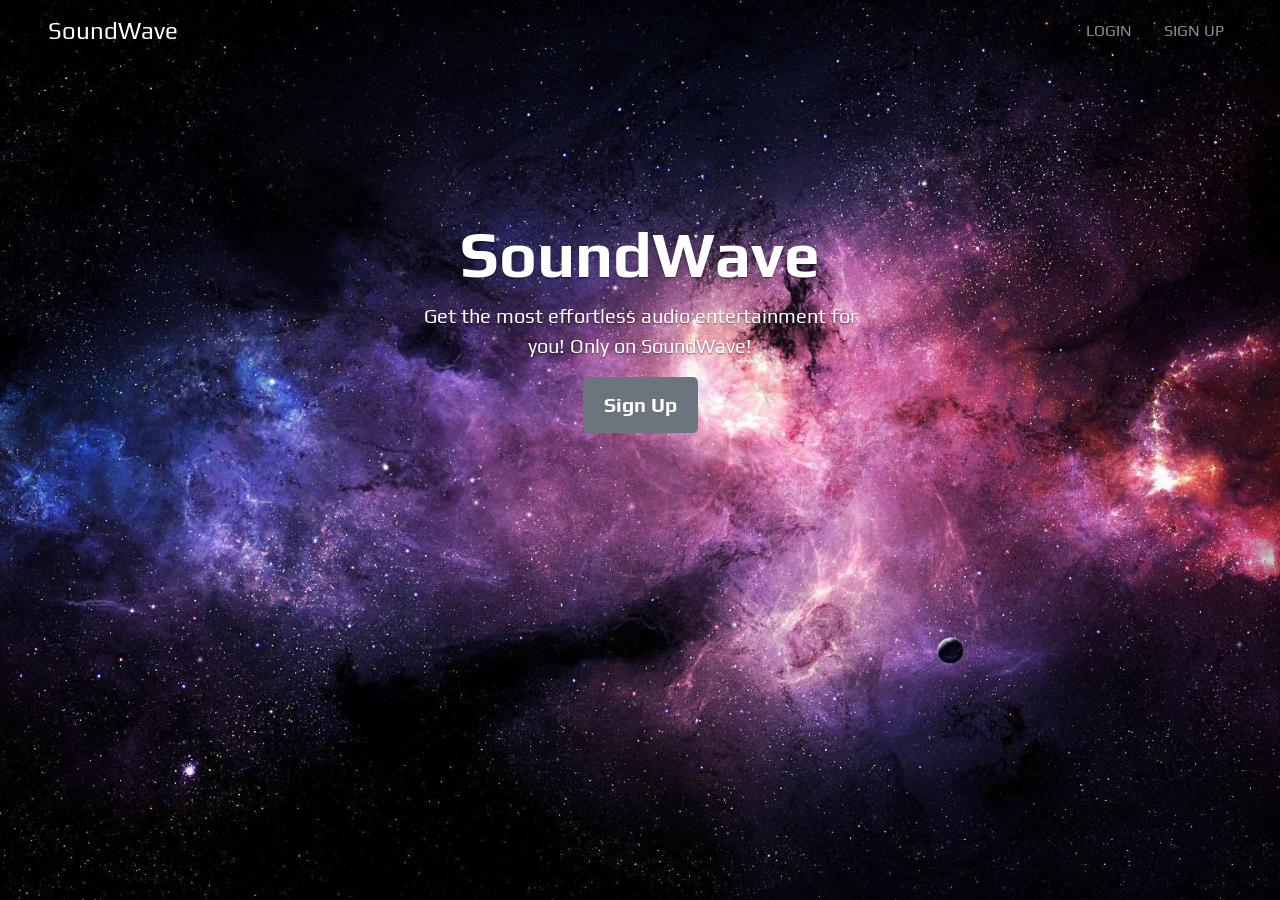
==== index.html @ da81501f "test1" ====
<!DOCTYPE html>
<html lang="en" dir="ltr">

<head>
  <meta charset="utf-8" />
  <title>SoundWave</title>
  <link href="css/bootstrap.min.css" rel="stylesheet" />
  <link rel="stylesheet" href="css/styles.css" />
  <link href="https://fonts.googleapis.com/css2?family=Dosis&family=Play&display=swap" rel="stylesheet">
  <link href="css/toastr.min.css" rel="stylesheet" />
</head>

<body class="text-center">
  <div class="container-fluid">
    <nav class="navbar navbar-expand-md fixed-top navbar-dark bg-transparent">
      <a class="navbar-brand ms-5" href="index.html" style="font-size: 1.5rem;">SoundWave</a>
      <button class="navbar-toggler" type="button" data-bs-toggle="collapse" data-bs-target="#toggleMobileMenu"
        aria-controls="toggleMobileMenu" aria-expanded="false" aria-label="Toggle navigation">
        <span class="navbar-toggler-icon"></span>
      </button>

      <div class="collapse navbar-collapse" id="toggleMobileMenu">
        <ul class="navbar-nav ms-auto me-5">
          <li>
            <a class="nav-link me-3" href="#" data-bs-toggle="modal" data-bs-target="#LoginModal">LOGIN</a>
          </li>
          <li>
            <a class="nav-link" href="#" data-bs-toggle="modal" data-bs-target="#SignUpModal">SIGN UP</a>
          </li>
        </ul>
      </div>
    </nav>

    <div class="cover-container d-flex h-100 p-3 mx-auto flex-column">
      <main role="main" class="inner cover">
        <h1 class="cover-heading text-center" style="font-size: 4rem; font-weight: 700;">SoundWave</h1>
        <p class="lead text-center">
          Get the most effortless audio entertainment for you! Only on
          SoundWave!
        </p>
        <button type="button" class="btn btn-lg btn-secondary" data-bs-toggle="modal" data-bs-target="#SignUpModal">
          Sign Up
        </button>
      </main>
    </div>
  </div>
</body>

<script src="javaScript/jquery-3.6.0.min.js"></script>
<script src="javaScript\bootstrap.bundle.min.js"></script>
<script src="javaScript\jquery.validate.min.js"></script>
<script src="javaScript/toastr.min.js"></script>
<script src="javaScript/UserService.js"></script>

<!-- Modal SignUp -->

<div class="modal fade" id="SignUpModal" tabindex="-1" aria-labelledby="exampleModalLabel" aria-hidden="true">
  <div class="modal-dialog">
    <div class="modal-content">
      <form class="mx-1 mx-md-4" method="post" id="registerForm">
        <div class="modal-header ms-2">
          <h5 class="modal-title w-100" id="exampleModalLabel" style="color:#DDDBF1">Sign up</h5>
        </div>
        <div class="modal-body">

          <div class="d-flex flex-row align-items-center mb-4">
            <i class="fas fa-user fa-lg me-3 fa-fw"></i>
            <div class="form-outline flex-fill mb-0">
              <input name="name" type="text" id="registerName" class="form-control" required />
              <label class="form-label" for="form3Example1c" style="color:#DDDBF1">Your Name</label>
            </div>
          </div>

          <div class="d-flex flex-row align-items-center mb-4">
            <i class="fas fa-envelope fa-lg me-3 fa-fw"></i>
            <div class="form-outline flex-fill mb-0">
              <input name="surname" type="text" id="registerSurname" class="form-control" required />
              <label class="form-label" for="form3Example3c" style="color:#DDDBF1">Your Surname</label>
            </div>
          </div>

          <div class="d-flex flex-row align-items-center mb-4">
            <i class="fas fa-envelope fa-lg me-3 fa-fw"></i>
            <div class="form-outline flex-fill mb-0">
              <input type="text" id="registerEmail" class="form-control" required />
              <label class="form-label" for="form3Example3c" style="color:#DDDBF1">Your Email</label>
            </div>
          </div>

          <div class="d-flex flex-row align-items-center mb-4">
            <i class="fas fa-envelope fa-lg me-3 fa-fw"></i>
            <div class="form-outline flex-fill mb-0">
              <input name="username" type="text" id="registerUsername" class="form-control" required />
              <label class="form-label" for="form3Example3c" style="color:#DDDBF1">Username</label>
            </div>
          </div>

          <div class="d-flex flex-row align-items-center mb-4">
            <i class="fas fa-lock fa-lg me-3 fa-fw"></i>
            <div class="form-outline flex-fill mb-0">
              <input name="password " type="password" id="registerPassword" class="form-control" required />
              <label class="form-label" for="form3Example4c" style="color:#DDDBF1">Password</label>
            </div>
          </div>

          <div class="form-group" style="color:#DDDBF1; padding: 20px;">
            <label>Date of Birth</label>
            <input name="dob" type="date" id="registerDateOfBirth" class="form-control" placeholder="Date of Birth"
              required>
          </div>

          <div class="modal-footer">
            <button type="button" class="btn btn-secondary" data-bs-dismiss="modal">
              Close
            </button>
            <button id="register" type="submit" class="btn btn-primary">Register</button>
          </div>
        </div>
      </form>
    </div>
  </div>
</div>

<!-- Modal Login -->

<div class="modal fade" id="LoginModal" tabindex="-1" aria-labelledby="exampleModalLabel" aria-hidden="true">
  <div class="modal-dialog">
    <div class="modal-content">
      <form class="mx-1 mx-md-4" id="loginForm" method="post">
        <div class="modal-header ms-2">
          <h5 class="modal-title w-100" id="exampleModalLabel" style="color:#DDDBF1">Login</h5>
        </div>
        <div class="modal-body">

          <div class="d-flex flex-row align-items-center mb-4">
            <i class="fas fa-envelope fa-lg me-3 fa-fw"></i>
            <div class="form-outline flex-fill mb-0">
              <input type="text" id="loginUsername" name="username" class="form-control" />
              <label class="form-label" for="form3Example3c" style="color:#DDDBF1">Username</label>
            </div>
          </div>

          <div class="d-flex flex-row align-items-center mb-4">
            <i class="fas fa-lock fa-lg me-3 fa-fw"></i>
            <div class="form-outline flex-fill mb-0">
              <input type="password" id="loginPassword" name="password" class="form-control" />
              <label class="form-label" for="form3Example4c" style="color:#DDDBF1">Password</label>
            </div>
          </div>
          <div class="modal-footer">
            <button type="button" class="btn btn-secondary" data-bs-dismiss="modal">
              Close
            </button>
            <button type="submit" class="btn btn-primary">Login</button>
          </div>
        </div>
      </form>
    </div>
  </div>
</div>
<script>
  UserService.init();
</script>


</html>
---- css/styles.css ----
html,
body {
  height: 100%;
  background-color: #333;
}

body {
  color: #fff;
  text-shadow: 0 .05rem .1rem rgba(0, 0, 0, .5);
  box-shadow: inset 0 0 5rem rgba(0, 0, 0, .5);
  background-image: url("11148.jpg");
  background-position: center;
  background-size: cover;
  position: relative;
  font-family: 'Dosis', sans-serif;
  font-family: 'Play', sans-serif;
}


.cover-container {
  max-width: 31.5em;
}

.cover {
  padding: 200px 0;
}

.cover .btn-lg {
  padding: .75rem 1.25rem;
  font-weight: 700;
}

.modal-content {
  background-color: #383F51;
}
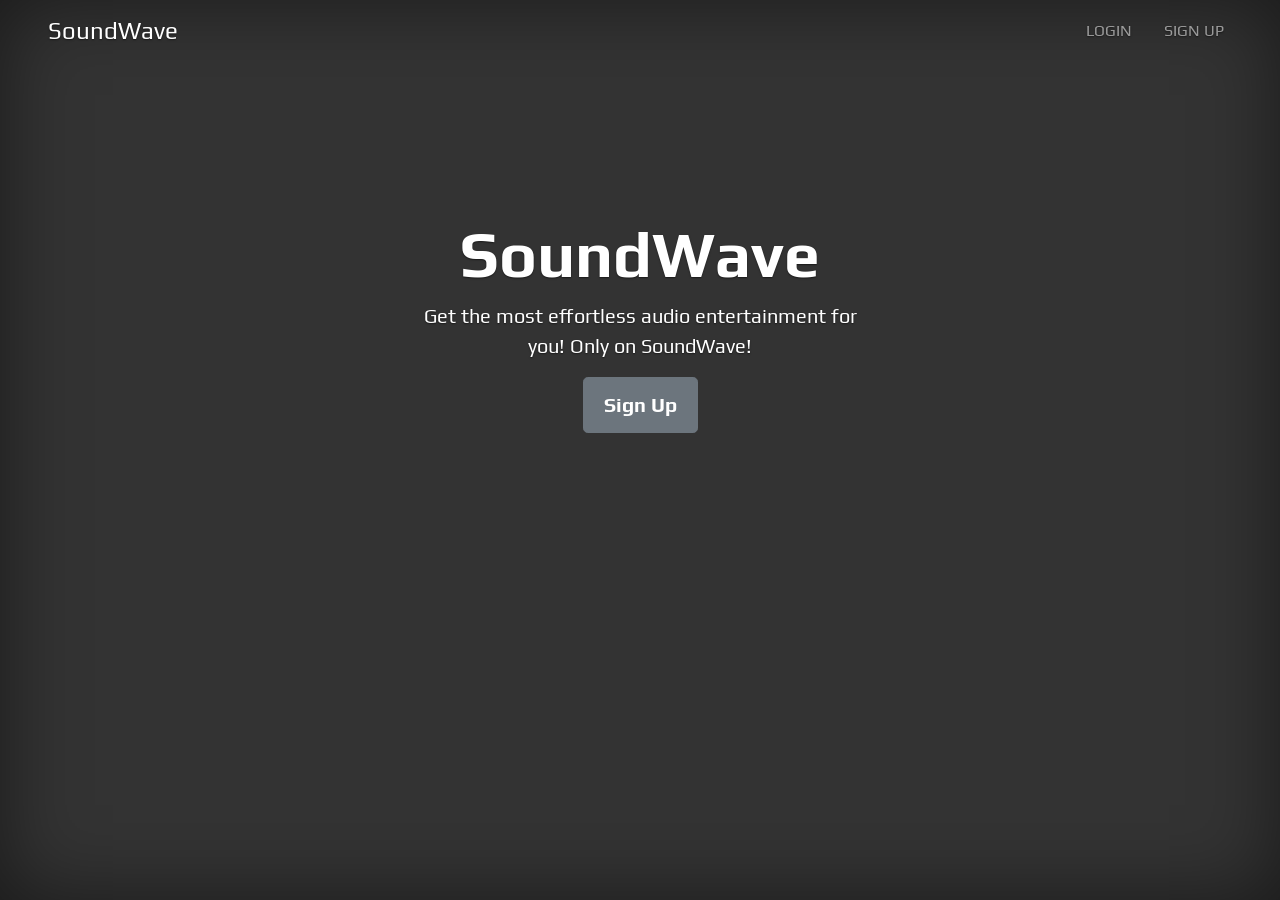
==== commit 3cb9660b: "profile photo selection added to registration and ability to change profile picture" ====
--- a/index.html
+++ b/index.html
@@ -108,7 +108,14 @@
             <input name="dob" type="date" id="registerDateOfBirth" class="form-control" placeholder="Date of Birth"
               required>
           </div>
-
+          <div class="form-group" style="color:#DDDBF1; padding: 20px;">
+            <button type="button" id="buttonavatar" class="btn btn-default btn-lg h-500 center-v center-h"
+                data-bs-toggle="modal" data-bs-target="#avatarModal" style="color:white;">Choose Your Avatar</button>
+                  <input name="photo" type="text" id="photo" class="form-control" value="" hidden />
+          </div>
+          <div class="form-group" style="color:#DDDBF1; padding: 10px;">
+            <label id="chosenavatar" style="visibility:hidden;">Avatar saved</label>
+          </div>
           <div class="modal-footer">
             <button type="button" class="btn btn-secondary" data-bs-dismiss="modal">
               Close
@@ -123,7 +130,7 @@
 
 <!-- Modal Login -->
 
-<div class="modal fade" id="LoginModal" tabindex="-1" aria-labelledby="exampleModalLabel" aria-hidden="true">
+<div class="modal fade mt-5" id="LoginModal" tabindex="-1" aria-labelledby="exampleModalLabel" aria-hidden="true">
   <div class="modal-dialog">
     <div class="modal-content">
       <form class="mx-1 mx-md-4" id="loginForm" method="post">
@@ -158,9 +165,62 @@
     </div>
   </div>
 </div>
+
+<div class="modal fade" id="avatarModal"  tabindex="-1" role="dialog" aria-labelledby="myModalLabel">
+    <div class="modal-dialog" role="document">
+        <div class="modal-content">
+            <div class="modal-header">
+                <button type="button" class="btn btn-secondary" data-bs-dismiss="modal" >
+                    Close
+                </button>
+                <h4 class="modal-title" id="myModalLabel">Choose your avatar! </h4>
+            </div>
+            <div class="modal-body">
+                <input type="image" id="photo1" src="avatars/female1.jpg" height="200" width="230"
+                    style="padding-right: 3px;padding-bottom: 3px;padding-left: 5px;" class="img"
+                    onclick="choosePhoto(id)">
+                <input type="image" id="photo2" src="avatars/female2.jpg" height="200" width="230"
+                    style="padding-right: 3px;padding-bottom: 3px;padding-left: 5px;" class="img"
+                    onclick="choosePhoto(id)">
+                <input type="image" id="photo3" src="avatars/female3.jpg" height="200" width="230"
+                    style="padding-right: 3px;padding-bottom: 3px;padding-left: 5px;" class="img"
+                    onclick="choosePhoto(id)">
+                <input type="image" id="photo4" src="avatars/male1.jpg" height="200" width="230"
+                    style="padding-right: 3px;padding-bottom: 3px;padding-left: 5px;" class="img"
+                    onclick="choosePhoto(id)">
+                <input type="image" id="photo5" src="avatars/male2.jpg" height="200" width="230"
+                    style="padding-right: 3px;padding-bottom: 3px;padding-left: 5px;" class="img"
+                    onclick="choosePhoto(id)">
+                <input type="image" id="photo6" src="avatars/male3.jpg" height="200" width="230"
+                    style="padding-right: 3px;padding-bottom: 3px;padding-left: 5px;" class="img"
+                    onclick="choosePhoto(id)">
+
+            </div>
+        </div>
+    </div>
+</div>
+
 <script>
   UserService.init();
+
 </script>
-
-
-</html>+<script>
+
+
+function choosePhoto(id)
+{
+  var photoid = document.getElementById(id);
+  var url = photoid.getAttribute("src");
+  $('#photo').attr('value',url);
+  $('#avatarModal').modal("hide");
+  $('#SignUpModal').modal("show");
+  document.getElementById('chosenavatar').style.visibility = "visible";
+
+
+}
+
+
+</script>
+
+
+</html>
--- a/css/styles.css
+++ b/css/styles.css
@@ -8,7 +8,7 @@
   color: #fff;
   text-shadow: 0 .05rem .1rem rgba(0, 0, 0, .5);
   box-shadow: inset 0 0 5rem rgba(0, 0, 0, .5);
-  background-image: url("11148.jpg");
+  background-image: url("111480.jpg");
   background-position: center;
   background-size: cover;
   position: relative;
@@ -29,7 +29,10 @@
   padding: .75rem 1.25rem;
   font-weight: 700;
 }
-
+.modal-body
+{
+    background-color:#090112;
+}
 .modal-content {
-  background-color: #383F51;
-}+  background-color: #0c0117;
+}
